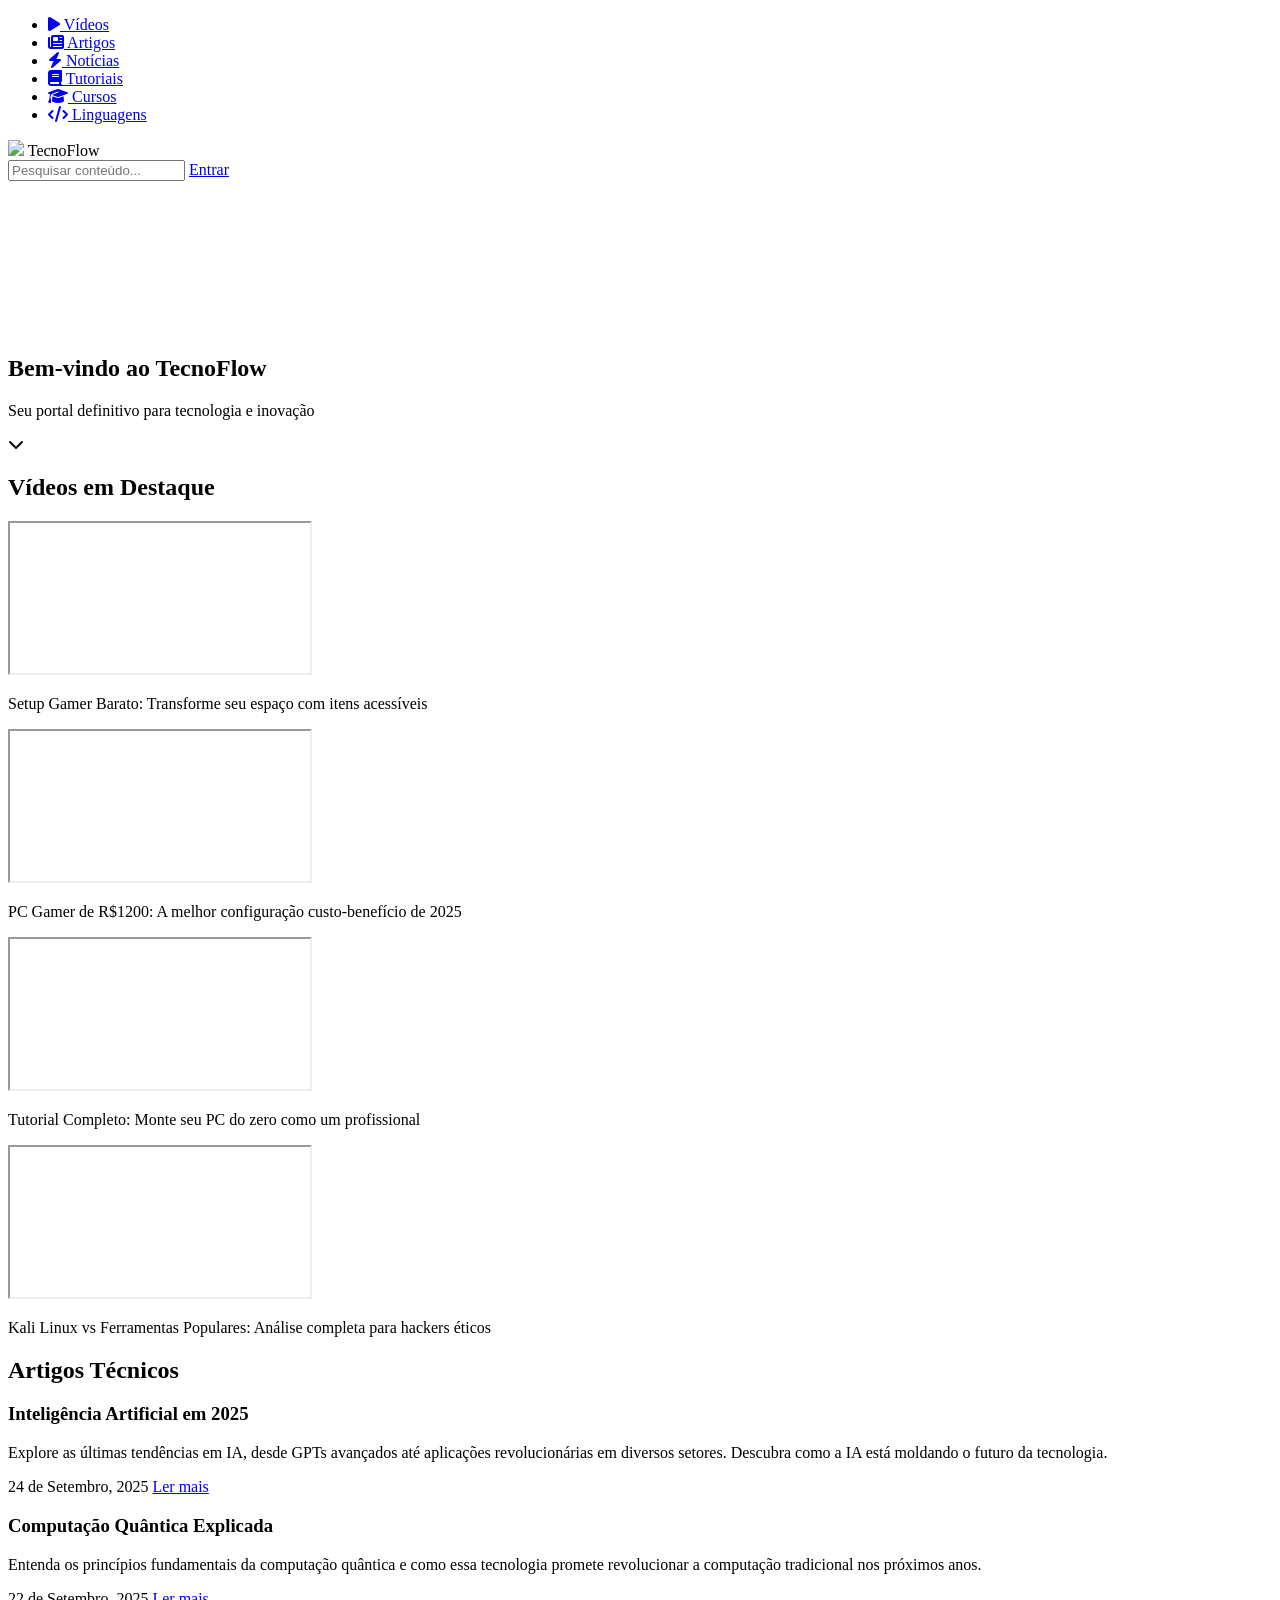
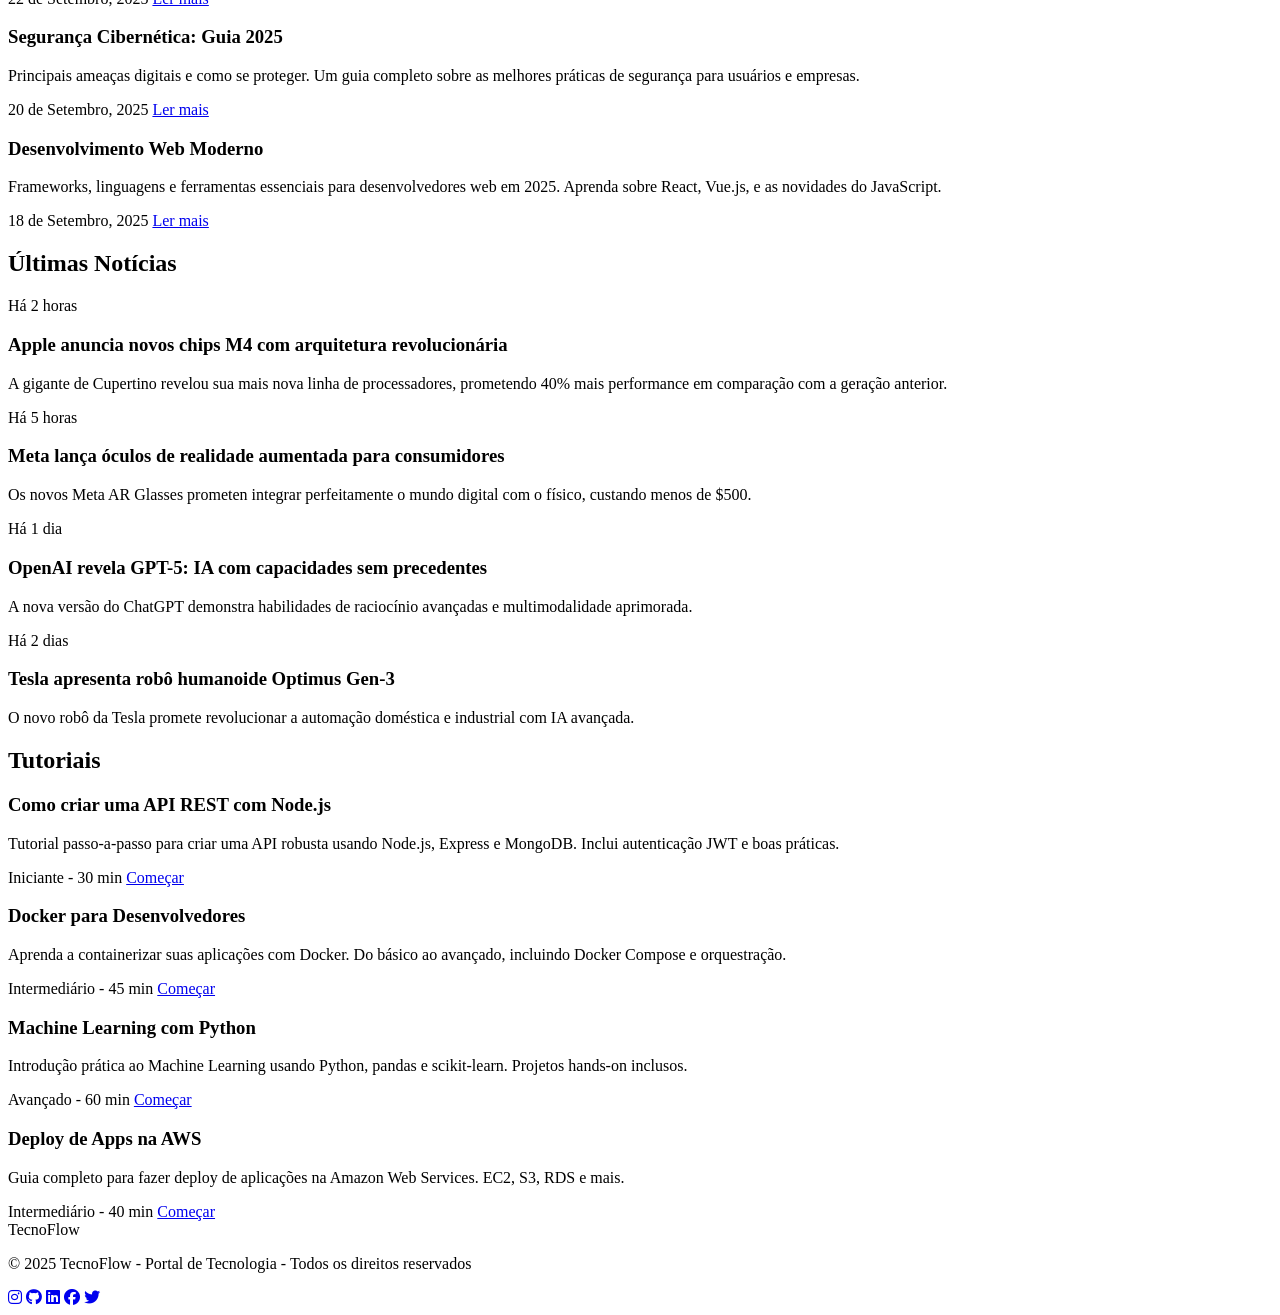
==== index.html @ 093a9b24 "Create index.html" ====
<!DOCTYPE html>
<html lang="pt-br">
<head>
  <meta charset="UTF-8" />
  <meta name="viewport" content="width=device-width, initial-scale=1.0">
  <title>Tecnoflow</title>
  <link href="https://fonts.googleapis.com/css2?family=Orbitron:wght@400;700;900&family=Open+Sans:wght@300;400;600&display=swap" rel="stylesheet"/>
  <link rel="stylesheet" href="https://cdnjs.cloudflare.com/ajax/libs/font-awesome/6.5.0/css/all.min.css" />
  <link rel="stylesheet" href="css/Tecnoflow.css">
  <link rel="shortcut icon" href="assets/wolflogo.png" type="image/x-icon">
</head>

<body>
<div id="menuBtn">
  <span class="bar"></span>
  <span class="bar"></span>
  <span class="bar"></span>
</div>

<nav class="sidebar" id="sidebar">
  <ul>
    <li><a href="#videos" class="active"><i class="fas fa-play"></i> Vídeos</a></li>
    <li><a href="#artigos"><i class="fas fa-newspaper"></i> Artigos</a></li>
    <li><a href="#noticias"><i class="fas fa-bolt"></i> Notícias</a></li>
    <li><a href="#tutoriais"><i class="fas fa-book"></i> Tutoriais</a></li>
    <li><a href="pages/Cursos.html"><i class="fas fa-graduation-cap"></i> Cursos</a></li>
    <li><a href="pages/Linguagem.html"><i class="fas fa-code"></i> Linguagens</a></li>
  </ul>
</nav>

<header>
  <div class="header-left">
    <!-- Botão do menu já está posicionado pelo CSS fixo -->
  </div>
  
  <div class="header-center">
    <div class="logo-container">
      <img class="logo-image" src="assets/wolflogo.png">
      <span class="logo-text">TecnoFlow</span>
    </div>
  </div>
  
  <div class="header-right">
    <div class="search-bar">
      <input type="text" placeholder="Pesquisar conteúdo..." />
      <a href="pages/Login.html" class="login-btn">Entrar</a>
    </div>
  </div>
</header>

<section class="hero-section">
  <!-- Vídeo de fundo -->
  <video autoplay muted loop playsinline class="background-video">
    <source src="assets/samurai1 (online-video-cutter.com).mp4" type="video/mp4">
    Seu navegador não suporta vídeo em HTML5.
  </video>

  <!-- Conteúdo por cima do vídeo -->
  <div class="hero-content">
    <h1 class="hero-title">Bem-vindo ao TecnoFlow</h1>
    <p class="hero-subtitle">Seu portal definitivo para tecnologia e inovação</p>
  </div>

  <div class="scroll-indicator">
    <i class="fas fa-chevron-down"></i>
  </div>
</section>

<main id="mainContent">
  <!-- ================= VÍDEOS ================= -->
  <section id="videos" class="section">
    <h2>Vídeos em Destaque</h2>
    <div class="content-grid videos-grid">
      <div class="video-card">
        <iframe src="https://www.youtube.com/embed/71xEB6i_xnc" allowfullscreen></iframe>
        <p>Setup Gamer Barato: Transforme seu espaço com itens acessíveis</p>
      </div>
      <div class="video-card">
        <iframe src="https://www.youtube.com/embed/TGoxo09S-j0" allowfullscreen></iframe>
        <p>PC Gamer de R$1200: A melhor configuração custo-benefício de 2025</p>
      </div>
      <div class="video-card">
        <iframe src="https://www.youtube.com/embed/mdPzHzpLEOE" allowfullscreen></iframe>
        <p>Tutorial Completo: Monte seu PC do zero como um profissional</p>
      </div>
      <div class="video-card">
        <iframe src="https://www.youtube.com/embed/9ASWGtn7pCI" allowfullscreen></iframe>
        <p>Kali Linux vs Ferramentas Populares: Análise completa para hackers éticos</p>
      </div>
    </div>
  </section>

  <!-- ================= ARTIGOS ================= -->
  <section id="artigos" class="section">
    <h2>Artigos Técnicos</h2>
    <div class="content-grid articles-grid">
      <div class="article-card">
        <h3>Inteligência Artificial em 2025</h3>
        <p>Explore as últimas tendências em IA, desde GPTs avançados até aplicações revolucionárias em diversos setores. Descubra como a IA está moldando o futuro da tecnologia.</p>
        <div class="article-meta">
          <span class="news-date">24 de Setembro, 2025</span>
          <a href="#" class="read-more">Ler mais</a>
        </div>
      </div>
      <div class="article-card">
        <h3>Computação Quântica Explicada</h3>
        <p>Entenda os princípios fundamentais da computação quântica e como essa tecnologia promete revolucionar a computação tradicional nos próximos anos.</p>
        <div class="article-meta">
          <span class="news-date">22 de Setembro, 2025</span>
          <a href="#" class="read-more">Ler mais</a>
        </div>
      </div>
      <div class="article-card">
        <h3>Segurança Cibernética: Guia 2025</h3>
        <p>Principais ameaças digitais e como se proteger. Um guia completo sobre as melhores práticas de segurança para usuários e empresas.</p>
        <div class="article-meta">
          <span class="news-date">20 de Setembro, 2025</span>
          <a href="#" class="read-more">Ler mais</a>
        </div>
      </div>
      <div class="article-card">
        <h3>Desenvolvimento Web Moderno</h3>
        <p>Frameworks, linguagens e ferramentas essenciais para desenvolvedores web em 2025. Aprenda sobre React, Vue.js, e as novidades do JavaScript.</p>
        <div class="article-meta">
          <span class="news-date">18 de Setembro, 2025</span>
          <a href="#" class="read-more">Ler mais</a>
        </div>
      </div>
    </div>
  </section>

  <!-- ================= NOTÍCIAS ================= -->
  <section id="noticias" class="section">
    <h2>Últimas Notícias</h2>
    <div class="content-grid news-grid">
      <div class="news-card">
        <div class="news-content">
          <div class="news-date">Há 2 horas</div>
          <h3>Apple anuncia novos chips M4 com arquitetura revolucionária</h3>
          <p>A gigante de Cupertino revelou sua mais nova linha de processadores, prometendo 40% mais performance em comparação com a geração anterior.</p>
        </div>
      </div>
      <div class="news-card">
        <div class="news-content">
          <div class="news-date">Há 5 horas</div>
          <h3>Meta lança óculos de realidade aumentada para consumidores</h3>
          <p>Os novos Meta AR Glasses prometen integrar perfeitamente o mundo digital com o físico, custando menos de $500.</p>
        </div>
      </div>
      <div class="news-card">
        <div class="news-content">
          <div class="news-date">Há 1 dia</div>
          <h3>OpenAI revela GPT-5: IA com capacidades sem precedentes</h3>
          <p>A nova versão do ChatGPT demonstra habilidades de raciocínio avançadas e multimodalidade aprimorada.</p>
        </div>
      </div>
      <div class="news-card">
        <div class="news-content">
          <div class="news-date">Há 2 dias</div>
          <h3>Tesla apresenta robô humanoide Optimus Gen-3</h3>
          <p>O novo robô da Tesla promete revolucionar a automação doméstica e industrial com IA avançada.</p>
        </div>
      </div>
    </div>
  </section>

  <!-- ================= TUTORIAIS ================= -->
  <section id="tutoriais" class="section">
    <h2>Tutoriais</h2>
    <div class="content-grid articles-grid">
      <div class="article-card">
        <h3>Como criar uma API REST com Node.js</h3>
        <p>Tutorial passo-a-passo para criar uma API robusta usando Node.js, Express e MongoDB. Inclui autenticação JWT e boas práticas.</p>
        <div class="article-meta">
          <span class="news-date">Iniciante - 30 min</span>
          <a href="#" class="read-more">Começar</a>
        </div>
      </div>
      <div class="article-card">
        <h3>Docker para Desenvolvedores</h3>
        <p>Aprenda a containerizar suas aplicações com Docker. Do básico ao avançado, incluindo Docker Compose e orquestração.</p>
        <div class="article-meta">
          <span class="news-date">Intermediário - 45 min</span>
          <a href="#" class="read-more">Começar</a>
        </div>
      </div>
      <div class="article-card">
        <h3>Machine Learning com Python</h3>
        <p>Introdução prática ao Machine Learning usando Python, pandas e scikit-learn. Projetos hands-on inclusos.</p>
        <div class="article-meta">
          <span class="news-date">Avançado - 60 min</span>
          <a href="#" class="read-more">Começar</a>
        </div>
      </div>
      <div class="article-card">
        <h3>Deploy de Apps na AWS</h3>
        <p>Guia completo para fazer deploy de aplicações na Amazon Web Services. EC2, S3, RDS e mais.</p>
        <div class="article-meta">
          <span class="news-date">Intermediário - 40 min</span>
          <a href="#" class="read-more">Começar</a>
        </div>
      </div>
    </div>
  </section>
</main>

<footer>
  <div class="footer-content">
    <div class="footer-logo">TecnoFlow</div>
    <p>&copy; 2025 TecnoFlow - Portal de Tecnologia - Todos os direitos reservados</p>
    <div class="social-links">
  <a href="#"><i class="fab fa-instagram"></i></a>
    <a href="#"><i class="fab fa-github"></i></a>
    <a href="#"><i class="fab fa-linkedin"></i></a>
    <a href="#"><i class="fab fa-facebook"></i></a>
    <a href="#"><i class="fab fa-twitter"></i></a>
    </div>
  </div>
</footer>

<script src="js/Tecnoflow.js"></script>
</body>
</html>
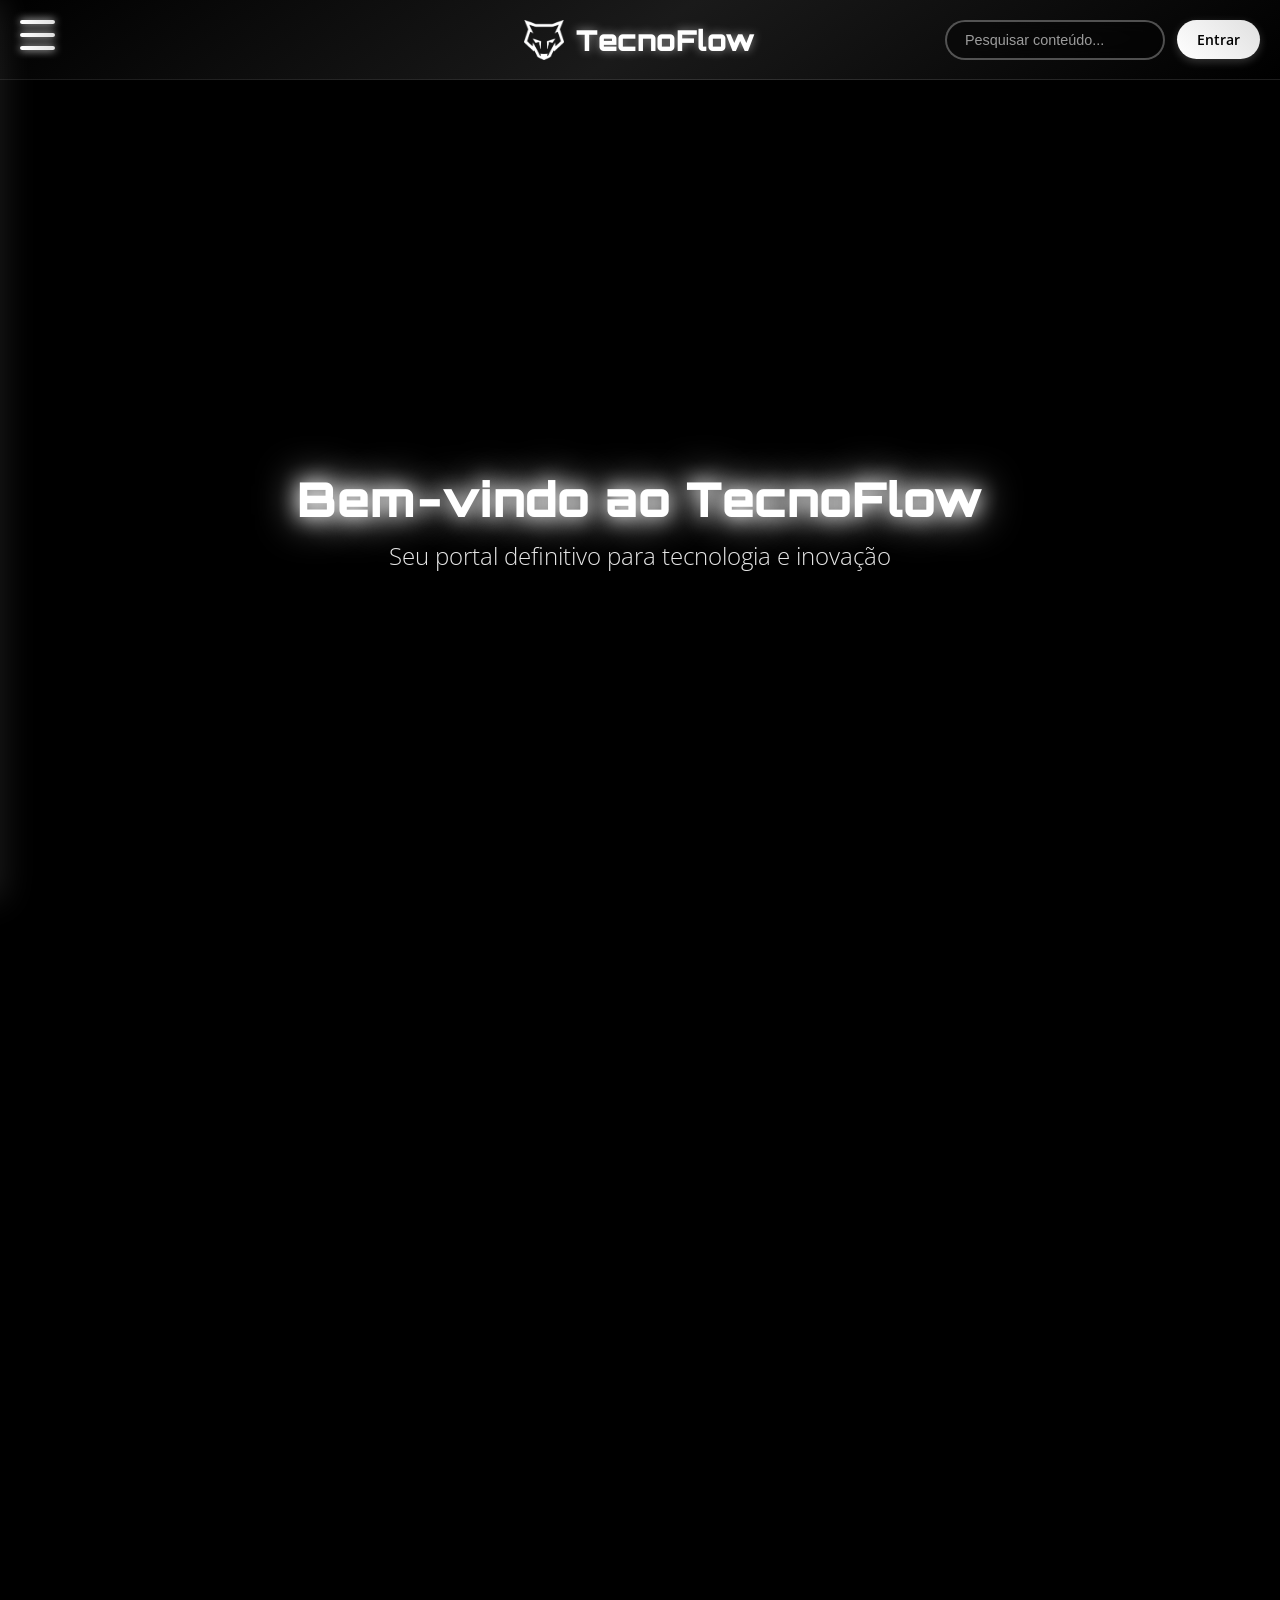
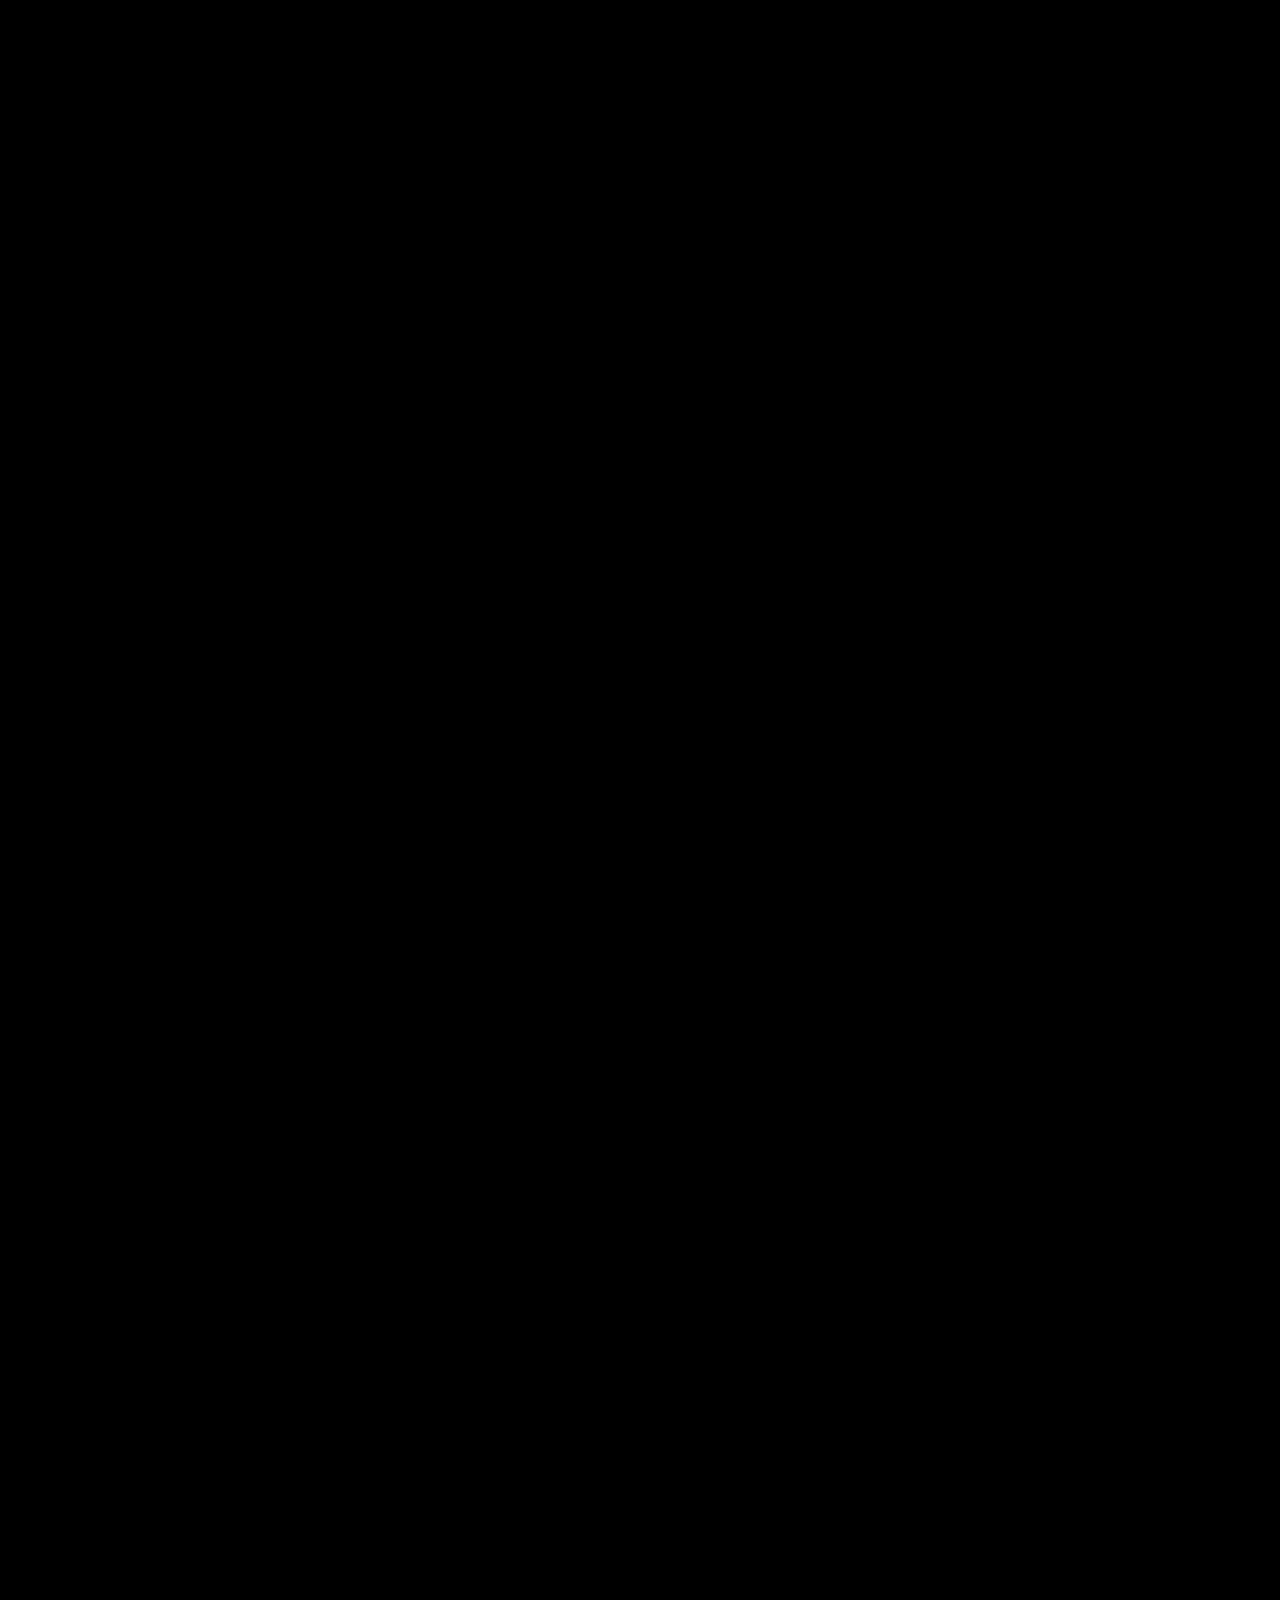
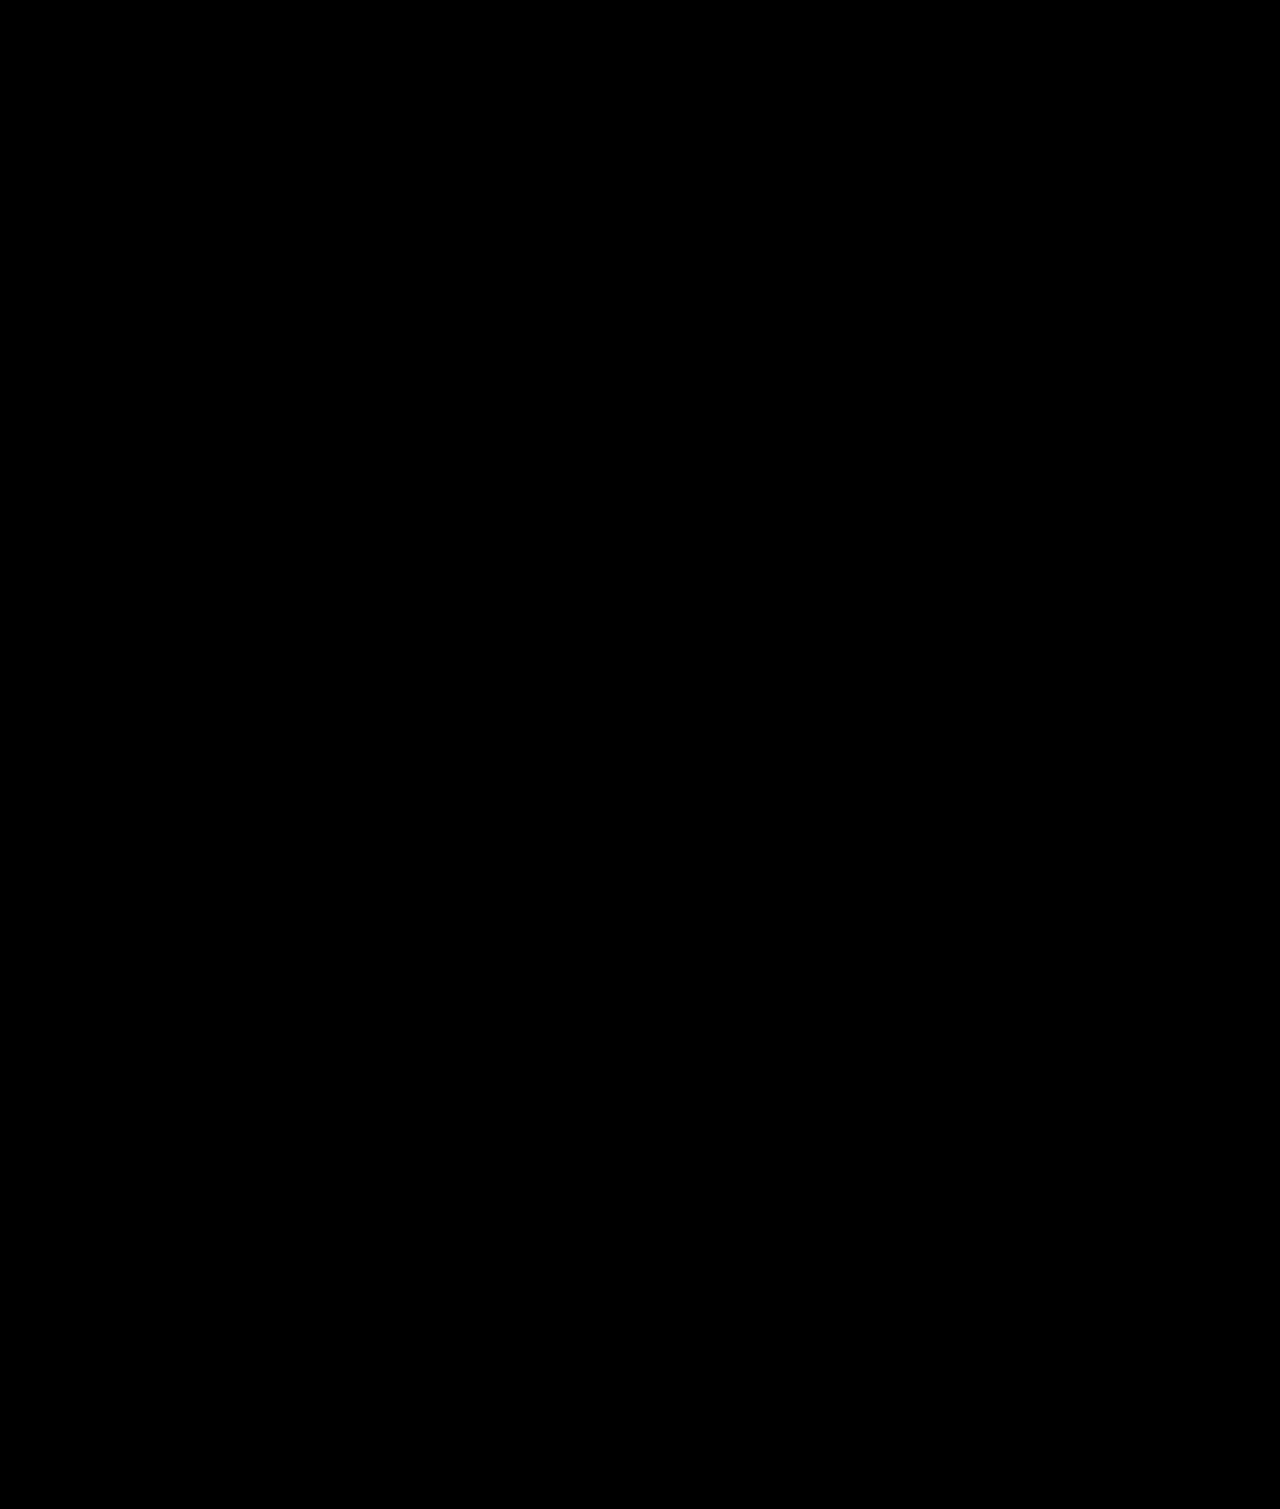
==== commit c5d7fed0: "Update index.html" ====
--- a/index.html
+++ b/index.html
@@ -51,7 +51,7 @@
 <section class="hero-section">
   <!-- Vídeo de fundo -->
   <video autoplay muted loop playsinline class="background-video">
-    <source src="assets/samurai1 (online-video-cutter.com).mp4" type="video/mp4">
+    <source src="assets/samurai1 (online-video-cutter.com) (1).mp4" type="video/mp4">
     Seu navegador não suporta vídeo em HTML5.
   </video>
 
--- a/css/Tecnoflow.css
+++ b/css/Tecnoflow.css
@@ -0,0 +1,689 @@
+* * {
+  margin: 0; 
+  padding: 0; 
+  box-sizing: border-box;
+}
+
+html, body {
+  height: 100%;
+  font-family: 'Open Sans', sans-serif;
+  background: #000;
+  color: #ffffff;
+  overflow-x: hidden;
+  position: relative;
+}
+
+/* Fundo animado em tons de branco e cinza */
+body::before {
+  content: '';
+  position: fixed;
+  inset: 0;
+  background: radial-gradient(circle at 30% 20%, #1a1a1a 0%, #000 40%), 
+              radial-gradient(circle at 70% 80%, #2a2a2a 0%, #000 40%);
+  z-index: -2;
+  animation: bgShift 20s ease-in-out infinite alternate;
+}
+
+body::after {
+  content: '';
+  position: fixed;
+  inset: 0;
+  background: 
+    radial-gradient(2px 2px at 50px 100px, #fff, transparent),
+    radial-gradient(2px 2px at 150px 200px, #fff, transparent),
+    radial-gradient(1px 1px at 300px 50px, #fff, transparent),
+    radial-gradient(1px 1px at 400px 300px, #fff, transparent);
+  animation: stars 30s linear infinite;
+  z-index: -1;
+  opacity: 0.3;
+}
+
+@keyframes bgShift {
+  0% { transform: scale(1) rotate(0deg); }
+  100% { transform: scale(1.1) rotate(2deg); }
+}
+
+@keyframes stars {
+  0% { transform: translateY(0) rotate(0deg); }
+  100% { transform: translateY(-100px) rotate(360deg); }
+}
+
+/* Menu Hamburguer */
+#menuBtn {
+  position: fixed;
+  top: 20px;
+  left: 20px;
+  width: 35px;
+  height: 30px;
+  cursor: pointer;
+  z-index: 1100;
+  display: flex;
+  flex-direction: column;
+  justify-content: space-between;
+}
+
+#menuBtn span.bar {
+  display: block;
+  height: 4px;
+  background: linear-gradient(90deg, #fff, #e0e0e0);
+  border-radius: 3px;
+  transition: 0.4s;
+  box-shadow: 0 0 8px #fff;
+}
+
+#menuBtn.open span.bar:nth-child(1) {
+  transform: rotate(45deg) translate(7px, 7px);
+}
+#menuBtn.open span.bar:nth-child(2) {
+  opacity: 0;
+}
+#menuBtn.open span.bar:nth-child(3) {
+  transform: rotate(-45deg) translate(7px, -7px);
+}
+
+/* Sidebar */
+nav.sidebar {
+  position: fixed;
+  top: 0; 
+  left: 0;
+  height: 100vh;
+  width: 280px;
+  background: linear-gradient(145deg, #000 0%, #1a1a1a 50%, #000 100%);
+  backdrop-filter: blur(10px);
+  box-shadow: 5px 0 30px rgba(255, 255, 255, 0.1);
+  border-right: 1px solid rgba(255, 255, 255, 0.2);
+  padding-top: 80px;
+  overflow-y: auto;
+  transform: translateX(-100%);
+  transition: transform 0.5s cubic-bezier(0.68, -0.55, 0.265, 1.55);
+  z-index: 1000;
+}
+
+nav.sidebar.open {
+  transform: translateX(0);
+}
+
+nav.sidebar ul {
+  list-style: none;
+  padding: 20px 0;
+}
+
+nav.sidebar ul li {
+  margin: 8px 0;
+}
+
+nav.sidebar ul li a {
+  display: flex;
+  align-items: center;
+  color: #ffffff;
+  text-decoration: none;
+  padding: 15px 25px;
+  font-weight: 600;
+  font-size: 16px;
+  border-left: 3px solid transparent;
+  transition: all 0.3s ease;
+  position: relative;
+  overflow: hidden;
+}
+
+nav.sidebar ul li a::before {
+  content: '';
+  position: absolute;
+  left: 0;
+  top: 0;
+  height: 100%;
+  width: 0;
+  background: linear-gradient(90deg, rgba(255, 255, 255, 0.1), rgba(255, 255, 255, 0.05));
+  transition: width 0.3s ease;
+}
+
+nav.sidebar ul li a:hover::before,
+nav.sidebar ul li a.active::before {
+  width: 100%;
+}
+
+nav.sidebar ul li a i {
+  margin-right: 15px;
+  font-size: 18px;
+  width: 25px;
+  text-align: center;
+  color: #ffffff;
+}
+
+nav.sidebar ul li a:hover,
+nav.sidebar ul li a.active {
+  color: #ffffff;
+  border-left-color: #ffffff;
+  text-shadow: 0 0 10px rgba(255, 255, 255, 0.8);
+}
+
+/* Header */
+header {
+  position: fixed;
+  top: 0;
+  left: 0;
+  right: 0;
+  height: 80px;
+  background: linear-gradient(145deg, #000 0%, #1a1a1a 50%, #000 100%);
+  backdrop-filter: blur(10px);
+  border-bottom: 1px solid rgba(255, 255, 255, 0.1);
+  display: flex;
+  align-items: center;
+  justify-content: space-between;
+  padding: 0 20px;
+  z-index: 999;
+  box-shadow: 0 2px 20px rgba(0, 0, 0, 0.3);
+}
+
+.header-left {
+  display: flex;
+  align-items: center;
+  flex: 1;
+}
+
+.header-center {
+  display: flex;
+  align-items: center;
+  justify-content: center;
+  flex: 1;
+  gap: 15px;
+}
+
+.header-right {
+  display: flex;
+  align-items: center;
+  justify-content: flex-end;
+  flex: 1;
+  gap: 15px;
+}
+
+.logo-container {
+  display: flex;
+  align-items: center;
+  gap: 12px;
+}
+
+.logo-image {
+  width: 40px;
+  height: 40px;
+}
+
+.logo-text {
+  font-family: 'Orbitron', sans-serif;
+  font-weight: 900;
+  font-size: 1.8rem;
+  color: #ffffff;
+  text-shadow: 0 0 10px rgba(255, 255, 255, 0.5);
+}
+
+.search-bar {
+  display: flex;
+  align-items: center;
+  gap: 12px;
+}
+
+.search-bar input[type="text"] {
+  padding: 10px 18px;
+  border-radius: 25px;
+  border: 2px solid rgba(255, 255, 255, 0.3);
+  font-size: 0.9rem;
+  outline: none;
+  width: 220px;
+  background: rgba(0, 0, 0, 0.3);
+  color: #ffffff;
+  backdrop-filter: blur(10px);
+  transition: all 0.3s ease;
+}
+
+.search-bar input[type="text"]:focus {
+  border-color: #ffffff;
+  box-shadow: 0 0 15px rgba(255, 255, 255, 0.3);
+  background: rgba(0, 0, 0, 0.5);
+}
+
+.search-bar input[type="text"]::placeholder {
+  color: rgba(255, 255, 255, 0.6);
+}
+
+.login-btn {
+  background: linear-gradient(45deg, #ffffff, #e0e0e0);
+  border: none;
+  color: #000;
+  padding: 10px 20px;
+  border-radius: 25px;
+  font-weight: 600;
+  font-size: 0.9rem;
+  text-decoration: none;
+  cursor: pointer;
+  transition: all 0.3s ease;
+  box-shadow: 0 3px 10px rgba(255, 255, 255, 0.2);
+  white-space: nowrap;
+}
+
+.login-btn:hover {
+  transform: translateY(-1px);
+  box-shadow: 0 5px 15px rgba(255, 255, 255, 0.4);
+}
+
+/* Hero Section */
+.hero-section {
+  height: 40vh;
+  display: flex;
+  align-items: center;
+  justify-content: center;
+  flex-direction: column;
+  text-align: center;
+  margin-top: 80px;
+  position: relative;
+  overflow: hidden;
+}
+
+.hero-content {
+  z-index: 10;
+  max-width: 800px;
+  padding: 0 20px;
+}
+
+.hero-title {
+  font-family: 'Orbitron', sans-serif;
+  font-weight: 900;
+  font-size: 2.8rem;
+  color: #ffffff;
+  text-shadow: 0 0 20px #fff, 0 0 40px #ffffff;
+  margin-bottom: 15px;
+  animation: logoGlow 3s ease-in-out infinite alternate;
+}
+
+@keyframes logoGlow {
+  0% { text-shadow: 0 0 20px #fff, 0 0 40px #ffffff; }
+  100% { text-shadow: 0 0 30px #fff, 0 0 60px #ffffff, 0 0 80px #e0e0e0; }
+}
+
+.hero-subtitle {
+  font-size: 1.1rem;
+  margin-bottom: 20px;
+  opacity: 0.9;
+  font-weight: 300;
+}
+
+.scroll-indicator {
+  position: absolute;
+  bottom: 20px;
+  left: 50%;
+  transform: translateX(-50%);
+  color: #fff;
+  font-size: 1.5rem;
+  animation: bounce 2s infinite;
+  cursor: pointer;
+}
+
+@keyframes bounce {
+  0%, 20%, 50%, 80%, 100% { transform: translateX(-50%) translateY(0); }
+  40% { transform: translateX(-50%) translateY(-10px); }
+  60% { transform: translateX(-50%) translateY(-5px); }
+}
+
+/* Main Content */
+main {
+  padding: 60px 20px;
+  max-width: 1400px;
+  margin: 0 auto;
+  position: relative;
+  z-index: 10;
+}
+
+.section {
+  margin-bottom: 80px;
+  background: rgba(0, 0, 0, 0.3);
+  border-radius: 20px;
+  padding: 40px;
+  backdrop-filter: blur(10px);
+  border: 1px solid rgba(255, 255, 255, 0.1);
+  box-shadow: 0 10px 40px rgba(0, 0, 0, 0.5);
+}
+
+.section h2 {
+  font-family: 'Orbitron', sans-serif;
+  font-size: 2.8rem;
+  margin-bottom: 30px;
+  color: #ffffff;
+  text-align: center;
+  text-shadow: 0 0 15px rgba(255, 255, 255, 0.8);
+  position: relative;
+}
+
+.section h2::after {
+  content: '';
+  position: absolute;
+  bottom: -10px;
+  left: 50%;
+  transform: translateX(-50%);
+  width: 100px;
+  height: 3px;
+  background: linear-gradient(90deg, transparent, #ffffff, transparent);
+}
+
+/* Grid Layouts */
+.content-grid {
+  display: grid;
+  gap: 30px;
+  margin-top: 40px;
+}
+
+.videos-grid {
+  grid-template-columns: repeat(auto-fit, minmax(350px, 1fr));
+}
+
+.articles-grid {
+  grid-template-columns: repeat(auto-fit, minmax(380px, 1fr));
+}
+
+.news-grid {
+  grid-template-columns: repeat(auto-fit, minmax(500px, 1fr));
+  gap: 25px;
+}
+
+/* Cards */
+.video-card, .article-card {
+  background: rgba(0, 0, 0, 0.4);
+  border-radius: 15px;
+  padding: 25px;
+  border: 1px solid rgba(255, 255, 255, 0.1);
+  transition: all 0.3s ease;
+  position: relative;
+  overflow: hidden;
+}
+
+.video-card::before, .article-card::before {
+  content: '';
+  position: absolute;
+  top: 0;
+  left: -100%;
+  width: 100%;
+  height: 100%;
+  background: linear-gradient(90deg, transparent, rgba(255, 255, 255, 0.1), transparent);
+  transition: left 0.5s ease;
+}
+
+.video-card:hover::before, .article-card:hover::before {
+  left: 100%;
+}
+
+.video-card:hover, .article-card:hover {
+  transform: translateY(-5px);
+  box-shadow: 0 15px 40px rgba(255, 255, 255, 0.2);
+  box-shadow: 0 0 2px #fff, 0 0 10px #fff;
+}
+
+.video-card iframe {
+  width: 100%;
+  height: 250px;
+  border-radius: 10px;
+  border: none;
+  margin-bottom: 15px;
+}
+
+.video-card p, .article-card p {
+  font-size: 1.1rem;
+  line-height: 1.6;
+  color: #dde6ff;
+  text-align: center;
+}
+
+.article-card {
+  text-align: left;
+  display: flex;
+  flex-direction: column;
+  gap: 15px;
+}
+
+.article-image, .news-image {
+  width: 100%;
+  height: 200px;
+  border-radius: 10px;
+  overflow: hidden;
+  margin-bottom: 15px;
+}
+
+.news-image {
+  width: 150px;
+  height: 120px;
+  flex-shrink: 0;
+}
+
+.placeholder-image {
+  width: 100%;
+  height: 100%;
+  display: flex;
+  align-items: center;
+  justify-content: center;
+  font-size: 3rem;
+  color: white;
+  background: linear-gradient(135deg, #2a2a2a, #404040);
+  position: relative;
+  overflow: hidden;
+}
+
+.placeholder-image::before {
+  content: '';
+  position: absolute;
+  top: 0;
+  left: -100%;
+  width: 100%;
+  height: 100%;
+  background: linear-gradient(90deg, transparent, rgba(255,255,255,0.1), transparent);
+  animation: shimmer 2s infinite;
+}
+
+@keyframes shimmer {
+  0% { left: -100%; }
+  100% { left: 100%; }
+}
+
+/* Cores específicas para capas */
+.ai-bg { background: linear-gradient(135deg, #4a4a4a, #3a3a3a); }
+.quantum-bg { background: linear-gradient(135deg, #5a5a5a, #4a4a4a); }
+.security-bg { background: linear-gradient(135deg, #6a6a6a, #5a5a5a); }
+.web-bg { background: linear-gradient(135deg, #7a7a7a, #6a6a6a); }
+.apple-bg { background: linear-gradient(135deg, #555555, #444444); }
+.meta-bg { background: linear-gradient(135deg, #656565, #545454); }
+.openai-bg { background: linear-gradient(135deg, #757575, #646464); }
+.tesla-bg { background: linear-gradient(135deg, #858585, #747474); }
+
+.article-content {
+  flex: 1;
+  display: flex;
+  flex-direction: column;
+}
+
+.article-card h3 {
+  font-size: 1.4rem;
+  color: #ffffff;
+  margin-bottom: 15px;
+  font-family: 'Orbitron', sans-serif;
+}
+
+.article-card p {
+  text-align: left;
+  margin-bottom: auto;
+}
+
+.article-meta {
+  display: flex;
+  justify-content: space-between;
+  align-items: center;
+  margin-top: 15px;
+  font-size: 0.9rem;
+  color: #999;
+}
+
+.read-more {
+  color: #ffffff;
+  text-decoration: none;
+  font-weight: 600;
+  transition: color 0.3s ease;
+}
+
+.read-more:hover {
+  color: #e0e0e0;
+  text-shadow: 0 0 5px #ffffff;
+}
+
+/* News Cards */
+.news-card {
+  background: rgba(0, 0, 0, 0.4);
+  border-radius: 15px;
+  padding: 25px;
+  border: 1px solid rgba(255, 255, 255, 0.1);
+  display: flex;
+  gap: 20px;
+  transition: all 0.3s ease;
+  align-items: flex-start;
+}
+
+.news-card:hover {
+  transform: translateY(-3px);
+    box-shadow: 0 0 2px #fff, 0 0 10px #fff;;
+}
+
+.news-content {
+  flex: 1;
+}
+
+.news-content h3 {
+  font-size: 1.3rem;
+  color: #ffffff;
+  margin-bottom: 10px;
+  font-family: 'Orbitron', sans-serif;
+  line-height: 1.3;
+}
+
+.news-date {
+  color: #999;
+  font-size: 0.9rem;
+  margin-bottom: 10px;
+}
+
+/* Footer */
+footer {
+  background: linear-gradient(145deg, #000 0%, #1a1a1a 50%, #000 100%);
+  padding: 40px 20px;
+  text-align: center;
+  margin-top: 60px;
+  border-top: 1px solid rgba(255, 255, 255, 0.1);
+}
+
+.footer-logo {
+  font-family: 'Orbitron', sans-serif;
+  font-weight: 900;
+  font-size: 2.5rem;
+  color: #ffffff;
+  margin-bottom: 20px;
+  text-shadow: 0 0 15px rgba(255, 255, 255, 0.8);
+}
+
+.social-links {
+  margin-top: 20px;
+}
+
+.social-links a {
+  color: #ffffff;
+  font-size: 1.8rem;
+  margin: 0 15px;
+  transition: all 0.3s ease;
+}
+
+.social-links a:hover {
+  color: #e0e0e0;
+  text-shadow: 0 0 10px #ffffff;
+  transform: scale(1.2);
+}
+
+/* Responsivo */
+@media (max-width: 768px) {
+  .header-center { display: none; }
+  .header-right { flex: 2; }
+  .search-bar input[type="text"] { width: 180px; }
+  .hero-title { font-size: 2.2rem; }
+  .hero-section { height: 35vh; }
+  .videos-grid { grid-template-columns: 1fr; }
+  .articles-grid { grid-template-columns: 1fr; }
+  .news-grid { grid-template-columns: 1fr; }
+  .news-card { 
+    flex-direction: column; 
+    text-align: center;
+  }
+  .news-image { 
+    width: 100%; 
+    height: 150px; 
+    margin-bottom: 15px;
+  }
+  nav.sidebar { width: 250px; }
+  
+  .header-left, .header-right {
+    justify-content: center;
+  }
+}
+
+@media (max-width: 480px) {
+  .search-bar {
+    flex-direction: column;
+    gap: 8px;
+  }
+  .search-bar input[type="text"] {
+    width: 200px;
+  }
+  .hero-title {
+    font-size: 1.8rem;
+  }
+  .hero-section {
+    height: 30vh;
+  }
+  .article-image, .news-image {
+    height: 120px;
+  }
+}
+
+
+
+
+
+   
+.hero-section {
+  position: relative;
+  width: 100%;
+  height: 100vh; /* ocupa a tela inteira */
+  overflow: hidden;
+  display: flex;
+  justify-content: center;
+  align-items: center;
+  color: white;
+  text-align: center;
+}
+
+.background-video {
+  position: absolute;
+  top: 50%;
+  left: 50%;
+  width: 100%;
+  height: 100%;
+  transform: translate(-50%, -50%);
+  object-fit: cover; /* preenche a tela */
+  z-index: 1;
+  opacity: 0.4; /* ajusta visibilidade */
+}
+
+.hero-content {
+  position: relative;
+  z-index: 2; /* fica acima do vídeo */
+  padding: 20px;
+}
+
+.hero-content h1 {
+  font-size: 3rem;
+  margin-bottom: 10px;
+}
+
+.hero-content p {
+  font-size: 1.5rem;
+}
